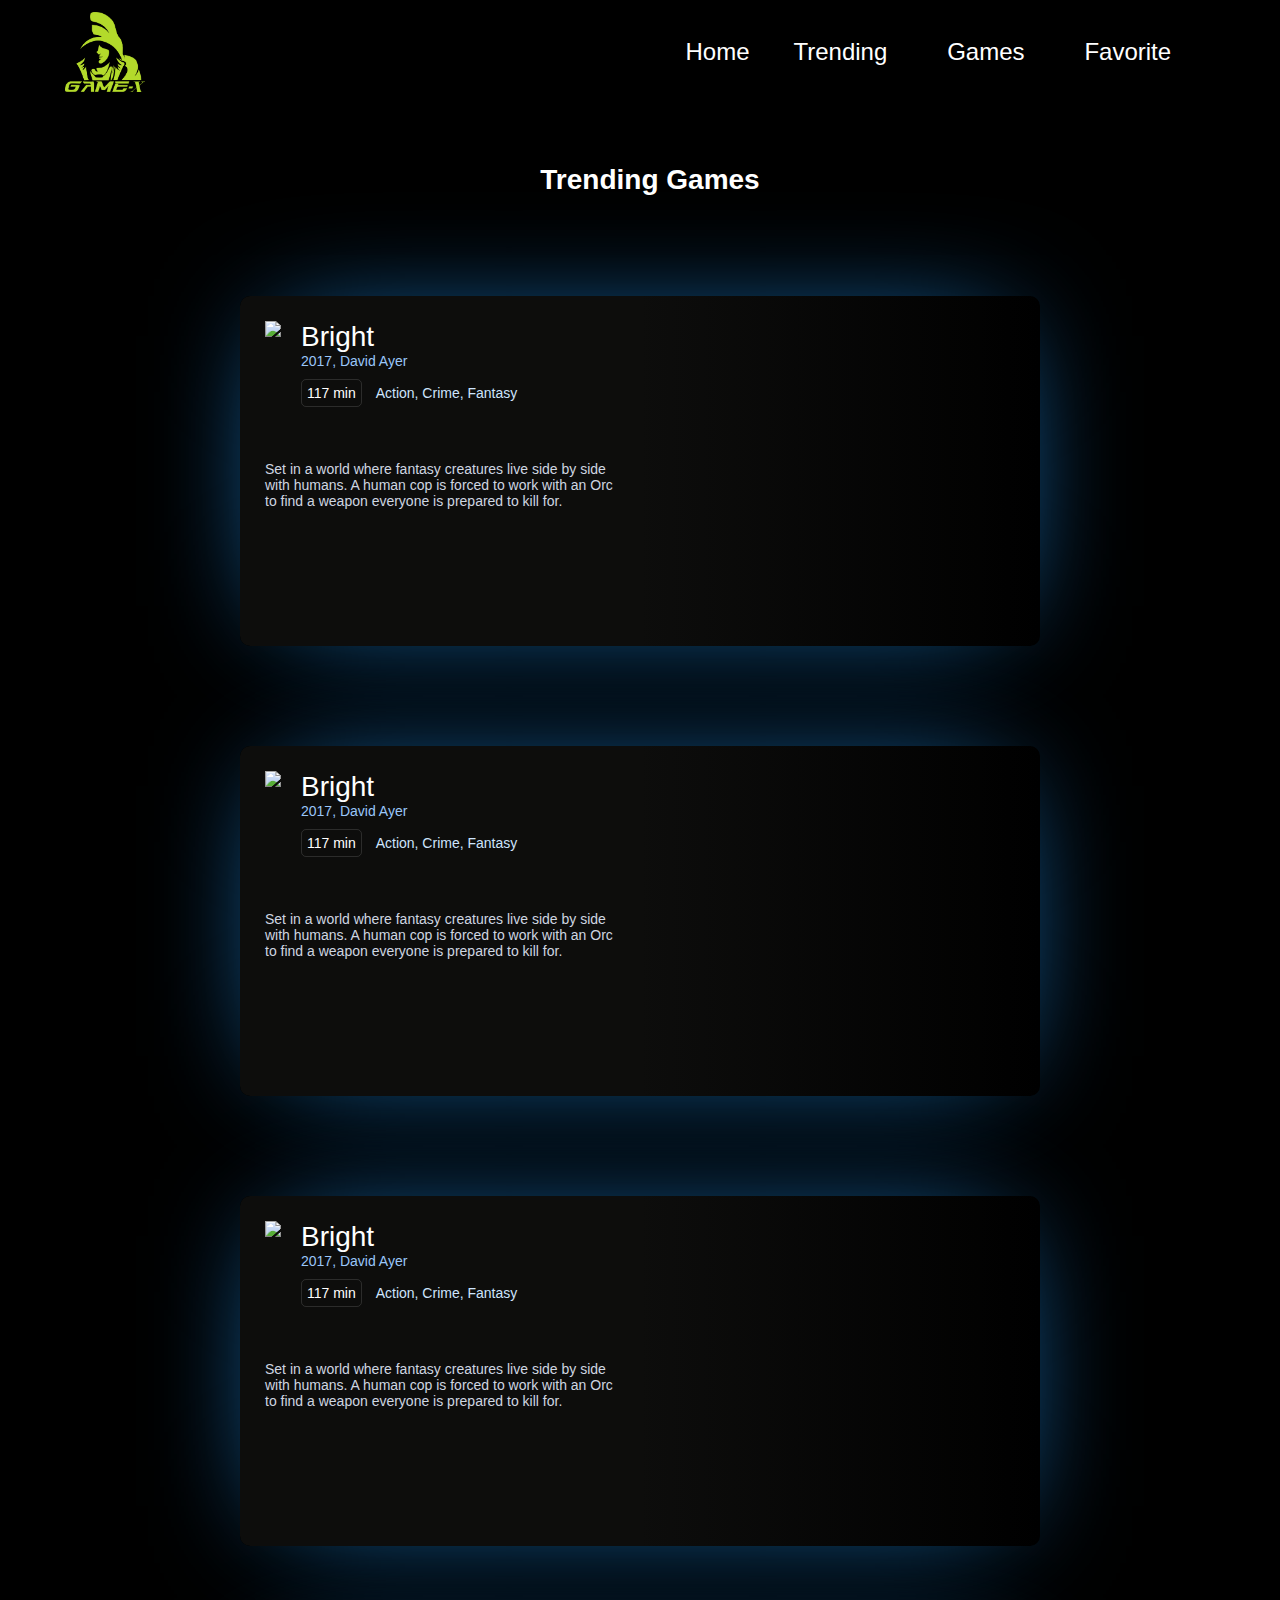
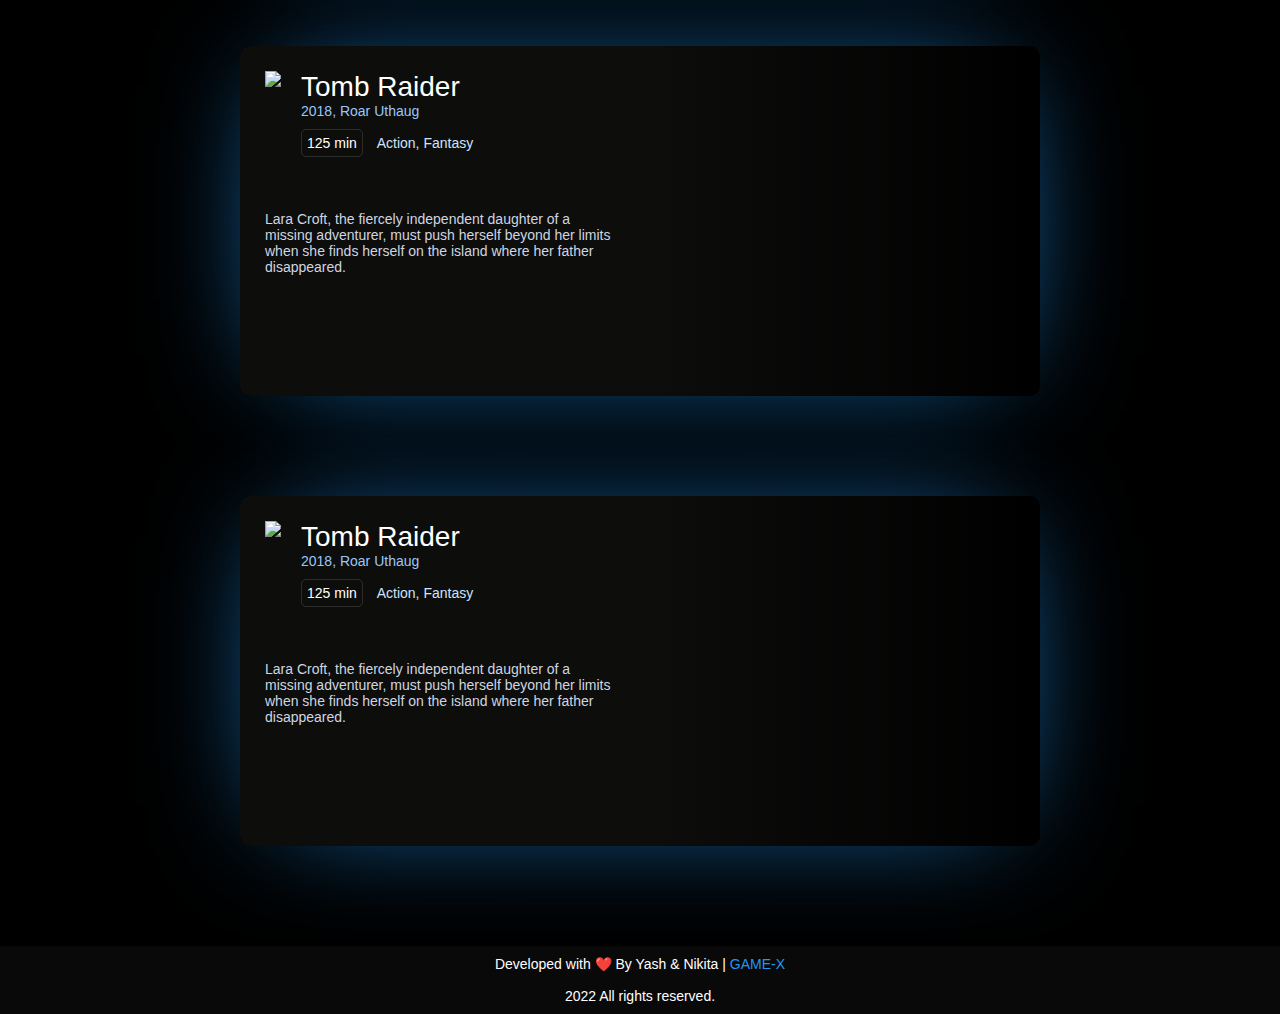
==== trending.html @ 0d8b8ec4 "Add files via upload" ====
<!DOCTYPE html>
<html lang="en">
<head>
    <meta charset="UTF-8">
    <meta http-equiv="X-UA-Compatible" content="IE=edge">
    <link rel="stylesheet" href="tailwind.css">
    <link rel="stylesheet" href="trending.css">
    <link rel="stylesheet" href="navbar.css">
    <meta name="viewport" content="width=device-width, initial-scale=1.0">
    <script src="https://kit.fontawesome.com/82ec37f9dc.js" crossorigin="anonymous"></script>
    <title>Document</title>
</head>
<body>
  <header class="header">
    <div class="container2">
        <div class="row align-items-center justify-content-between">
           <div class="logo" style="display:flex;flex-direction:row;justify-content: center;">
           <img src="GAME-X logo.png" style="width: 80px;"></img>
             
           </div>
           <input type="checkbox" id="nav-check"/>
           <label for="nav-check" class="nav-toggler">
              <span></span>
           </label>
           <nav class="nav">
              <ul>
                 <li><a href="index.html" >Home</a></li>
                 <li><a href="trending.html">Trending</a></li>
                 <li><div class="dropdown">
                  <button class="dropbtn">Games</button>
                  <div class="dropdown-content">
                  <a href="Movies.html">Action</a>
                  <a href="Movies.html">Sports</a>
                  <a href="Movies.html">Strategy</a>
                  <a href="Movies.html">Kids</a>
                  </div>
                </div>
                </li>
                 <li><a href="#">Favorite</a></li>
                 <li>
                 <!-- <button style="padding:10px,border-radius:20px,backgroundColor:#2E3134,color:#30FBEF">Request Demo &#8594;</button></li> -->
                 <!-- <button style="padding: 10px;border-radius:20px;background-color: #2E3134;color: #30FBEF;">Login &#8594;</button></li> -->
              </ul>
           </nav>
        </div>
    </div>
 </header>
    <div style="margin-top: 60px;color: white; text-align: center;"><h1 style="padding-left: 20px;">Trending Games</h1></div>
<div class="movie_card" id="bright">
  <div class="info_section">
    <div class="movie_header">
      <img class="locandina" src="https://movieplayer.net-cdn.it/t/images/2017/12/20/bright_jpg_191x283_crop_q85.jpg" />
      <h1>Bright</h1>
      <h4>2017, David Ayer</h4>
      <span class="minutes">117 min</span>
      <p class="type">Action, Crime, Fantasy</p>
    </div>
    <div class="movie_desc">
      <p class="text">
        Set in a world where fantasy creatures live side by side with humans. A human cop is forced to work with an Orc to find a weapon everyone is prepared to kill for.
      </p>
    </div>
    <div class="movie_social">
      <ul>
        <li><a href="#" class="N1"><i class="fa-solid fa-heart"></i></a></li>
        <li><a href="#" class="N1"><i class="fa-solid fa-share-nodes"></i></a></li>
        <li><a href="#" class="N1"><i class="fa-solid fa-download" ></i></a></li>
      </ul>
    </div>
  </div>
  <div class="blur_back bright_back"></div>
</div>

<div class="movie_card" id="bright">
    <div class="info_section">
      <div class="movie_header">
        <img class="locandina" src="https://movieplayer.net-cdn.it/t/images/2017/12/20/bright_jpg_191x283_crop_q85.jpg" />
        <h1>Bright</h1>
        <h4>2017, David Ayer</h4>
        <span class="minutes">117 min</span>
        <p class="type">Action, Crime, Fantasy</p>
      </div>
      <div class="movie_desc">
        <p class="text">
          Set in a world where fantasy creatures live side by side with humans. A human cop is forced to work with an Orc to find a weapon everyone is prepared to kill for.
        </p>
      </div>
      <div class="movie_social">
        <ul>
            <li><a href="#" class="N1"><i class="fa-solid fa-heart"></i></a></li>
            <li><a href="#" class="N1"><i class="fa-solid fa-share-nodes"></i></a></li>
            <li><a href="#" class="N1"><i class="fa-solid fa-download" ></i></a></li>
        </ul>
      </div>
    </div>
    <div class="blur_back bright_back"></div>
  </div>

  <div class="movie_card" id="bright">
    <div class="info_section">
      <div class="movie_header">
        <img class="locandina" src="https://movieplayer.net-cdn.it/t/images/2017/12/20/bright_jpg_191x283_crop_q85.jpg" />
        <h1>Bright</h1>
        <h4>2017, David Ayer</h4>
        <span class="minutes">117 min</span>
        <p class="type">Action, Crime, Fantasy</p>
      </div>
      <div class="movie_desc">
        <p class="text">
          Set in a world where fantasy creatures live side by side with humans. A human cop is forced to work with an Orc to find a weapon everyone is prepared to kill for.
        </p>
      </div>
      <div class="movie_social">
        <ul>
            <li><a href="#" class="N1"><i class="fa-solid fa-heart"></i></a></li>
            <li><a href="#" class="N1"><i class="fa-solid fa-share-nodes"></i></a></li>
            <li><a href="#" class="N1"><i class="fa-solid fa-download" ></i></a></li>
        </ul>
      </div>
    </div>
    <div class="blur_back bright_back"></div>
  </div>

  <div class="movie_card" id="tomb">
    <div class="info_section">
      <div class="movie_header">
        <img class="locandina" src="https://mr.comingsoon.it/imgdb/locandine/235x336/53750.jpg" />
        <h1>Tomb Raider</h1>
        <h4>2018, Roar Uthaug</h4>
        <span class="minutes">125 min</span>
        <p class="type">Action, Fantasy</p>
      </div>
      <div class="movie_desc">
        <p class="text">
          Lara Croft, the fiercely independent daughter of a missing adventurer, must push herself beyond her limits when she finds herself on the island where her father disappeared.
        </p>
      </div>
      <div class="movie_social">
        <ul>
            <li><a href="#" class="N1"><i class="fa-solid fa-heart"></i></a></li>
            <li><a href="#" class="N1"><i class="fa-solid fa-share-nodes"></i></a></li>
            <li><a href="#" class="N1"><i class="fa-solid fa-download" ></i></a></li>
        </ul>
      </div>
    </div>
    <div class="blur_back tomb_back"></div>
  </div>
  <div class="movie_card" id="tomb">
    <div class="info_section">
      <div class="movie_header">
        <img class="locandina" src="https://mr.comingsoon.it/imgdb/locandine/235x336/53750.jpg" />
        <h1>Tomb Raider</h1>
        <h4>2018, Roar Uthaug</h4>
        <span class="minutes">125 min</span>
        <p class="type">Action, Fantasy</p>
      </div>
      <div class="movie_desc">
        <p class="text">
          Lara Croft, the fiercely independent daughter of a missing adventurer, must push herself beyond her limits when she finds herself on the island where her father disappeared.
        </p>
      </div>
      <div class="movie_social">
        <ul>
            <li><a href="#" class="N1"><i class="fa-solid fa-heart"></i></a></li>
            <li><a href="#" class="N1"><i class="fa-solid fa-share-nodes"></i></a></li>
            <li><a href="#" class="N1"><i class="fa-solid fa-download" ></i></a></li>
        </ul>
      </div>
    </div>
    <div class="blur_back tomb_back"></div>
  </div>
<div class="bottom" style="background-color: rgba(18, 16, 16, 0.563);">
  <center>
      <span class="credit">Developed with ❤️ By Yash & Nikita | <a href="#" style="color: #2196f3;"> GAME-X</a></span><br>
      <br>
      <span class="far fa-copyright"></span><span>2022 All rights reserved.</span>
  </center>
</div>
</body>
</html>
---- trending.css ----
@import url("https://fonts.googleapis.com/css?family=Montserrat:300,400,700,800");
* {
  box-sizing: border-box;
  margin: 0;
}

html, body {
  margin: 0;
  background: black;
  font-family: "Montserrat", helvetica, arial, sans-serif;
  font-size: 14px;
  font-weight: 400;
}

.movie_card {
  position: relative;
  display: block;
  width: 800px;
  height: 350px;
  margin: 100px auto;
  overflow: hidden;
  border-radius: 10px;
  transition: all 0.4s;
}
.movie_card:hover {
  transform: scale(1.02);
  transition: all 0.4s;
}
.movie_card .info_section {
  position: relative;
  width: 100%;
  height: 100%;
  background-blend-mode: multiply;
  z-index: 2;
  border-radius: 10px;
}
.movie_card .info_section .movie_header {
  position: relative;
  padding: 25px;
  height: 40%;
}
.movie_card .info_section .movie_header h1 {
  color: #fff;
  font-weight: 400;
}
.movie_card .info_section .movie_header h4 {
  color: #9ac7fa;
  font-weight: 400;
}
.movie_card .info_section .movie_header .minutes {
  display: inline-block;
  margin-top: 10px;
  color: #fff;
  padding: 5px;
  border-radius: 5px;
  border: 1px solid rgba(255, 255, 255, 0.13);
}
.movie_card .info_section .movie_header .type {
  display: inline-block;
  color: #cee4fd;
  margin-left: 10px;
}
.movie_card .info_section .movie_header .locandina {
  position: relative;
  float: left;
  margin-right: 20px;
  height: 120px;
  box-shadow: 0 0 20px -10px rgba(0, 0, 0, 0.5);
}
.movie_card .info_section .movie_desc {
  padding: 25px;
  height: 50%;
}
.movie_card .info_section .movie_desc .text {
  color: #cfd6e1;
}
.movie_card .info_section .movie_social {
  height: 10%;
  padding-left: 15px;
  padding-bottom: 20px;
}
.movie_card .info_section .movie_social ul {
  list-style: none;
  padding: 0;
}
.movie_card .info_section .movie_social ul li {
  display: inline-block;
  color: rgba(255, 255, 255, 0.4);
  transition: color 0.3s;
  transition-delay: 0.15s;
  margin: 0 10px;
}
.movie_card .info_section .movie_social ul li:hover {
  transition: color 0.3s;
  color: rgba(255, 255, 255, 0.8);
}
.movie_card .info_section .movie_social ul li i {
  font-size: 19px;
  cursor: pointer;
}
.movie_card .blur_back {
  position: absolute;
  top: 0;
  z-index: 1;
  height: 100%;
  right: 0;
  background-size: cover;
  border-radius: 11px;
}
.N1{
    color: rgba(255, 255, 255, 0.815);
}
.N1:hover{
    color: rgba(194, 24, 24, 0.815);
}
@media screen and (min-width: 768px) {
  .movie_header {
    width: 60%;
  }

  .movie_desc {
    width: 50%;
  }

  .info_section {
    background: linear-gradient(to right, #0d0d0c 50%, transparent 100%);
  }

  .blur_back {
    width: 80%;
    background-position: -100% 10% !important;
  }
}
@media screen and (max-width: 768px) {
  .movie_card {
    width: 95%;
    margin: 70px auto;
    min-height: 350px;
    height: auto;
  }

  .blur_back {
    width: 100%;
    background-position: 50% 50% !important;
  }

  .movie_header {
    width: 100%;
    margin-top: 85px;
  }

  .movie_desc {
    width: 100%;
  }

  .info_section {
    background: linear-gradient(to top, #141413 50%, transparent 100%);
    display: inline-grid;
  }
}
#bright {
  box-shadow: 0px 0px 120px -40px #2196f3;
}
#bright:hover {
  box-shadow: 0px 0px 120px -55px #2196f3;
}

.bright_back {
  background: url("https://occ-0-2433-448.1.nflxso.net/art/cd5c9/3e192edf2027c536e25bb5d3b6ac93ced77cd5c9.jpg");
}

#tomb {
  box-shadow: 0px 0px 120px -40px #2196f3;
}
#tomb:hover {
  box-shadow: 0px 0px 120px -55px #2196f3;
}

.tomb_back {
  background: url("https://fsmedia.imgix.net/cd/c9/5e/ba/4817/4d9a/93f0/c776ec32ecbc/lara-crofts-neck-looks-unnatural-in-the-new-poster-for-tomb-raider.png");
}

#ave {
  box-shadow: 0px 0px 150px -45px rgba(199, 147, 75, 0.7);
  margin-bottom: 200px;
}
#ave:hover {
  box-shadow: 0px 0px 120px -55px rgba(199, 147, 75, 0.7);
}

.ave_back {
  background: url("https://www.gannett-cdn.com/-mm-/c03fd140debe8ad4c05cf81a5cad7ad61a12ce52/c=0-1580-2985-3266&r=x803&c=1600x800/local/-/media/2017/06/09/USATODAY/USATODAY/636326272873599176-Black-Panther-Teaser.jpg");
}
.bottom center{
  padding: 5px;
  font-size: 0.9375rem;
  background: #1d1b31;
}
.bottom center span{
  color: white;
}
.bottom center a{
  color: rgb(220, 190, 20);
  text-decoration: none;
}
.bottom center a:hover{
  text-decoration: underline;
}

.footer .footer-line{
  color: white;
  font-size: 1rem;
}


/* footer bottom styling */
.bottom center{
  padding: 10px;
  font-size: 1rem;
  background: var(--black);
}
.bottom center span{
  color: white;
}
.bottom center a{
  color: rgb(220, 190, 20);
  text-decoration: none;
}
.bottom center a:hover{
  text-decoration: underline;
}

.footer .footer-line{
  color: white;
  font-size: 1rem;
}
---- navbar.css ----
:root{
    --color-1: black;
  }
  body{
     overflow-x: hidden;
      font-family: sans-serif;
      background-color: black;
  }
  *{
      box-sizing: border-box;
      margin:0;
      padding:0;
  }
  a{
      text-decoration: none;
  }
  ul{
      list-style: none;
  }
  .container2{
      max-width: 1170px;
      margin: auto;
  }
  .row{
      display: flex;
      flex-wrap: wrap;
  }
  .align-items-center{
      align-items: center;
  }
  .justify-content-between{
      justify-content: space-between;
  }
  /*header*/
  .header{
      background-color: var(--color-1);
      padding:12px 0;
      position: relative;
  }
  .header .logo,
  .header .nav{
      padding:0 10px;
  }
  .header .logo a{
      font-size: 30px;
      color: white;
      text-transform: capitalize;
  }
  .header .nav ul li{
      display: inline-block;
      margin-left: 40px;
  }
  .header .nav ul li a{
      display: block;
      font-size: 24px;
      padding:10px 0;
      color: white;
      text-transform: capitalize;
      transition: all 0.5s ease;
  }
  .header .nav ul li a:hover,
  .header .nav ul li a.active{
      color: #2196f3;
      background-color: rgba(35, 74, 77, 0.492);
      padding: 15px;
      border-radius: 20%;
  }
  .header #nav-check{
      position: absolute;
      opacity:0;
      pointer-events: none;
  }
  .nav-toggler{
      height: 34px;
      width: 44px;
      background-color: transparent;
      /* border-radius: 4px black solid; */
      border: 1px solid black;
      cursor: pointer;
      display: none;
      align-items: center;
      justify-content: center;
      margin-right: 15px;
  }
  .nav-toggler span{
      display: block;
      height: 2px;
      width: 20px;
      background-color: black;
      position: relative;
  }
  .nav-toggler span::before,
  .nav-toggler span::after{
     content: '';
     position: absolute;
     width: 100%;
     height: 100%;
     background-color: rgb(5, 5, 5);
     left:0;
  }
  .nav-toggler span::before{
      top: -6px;
  }
  .nav-toggler span::after{
      top: 6px;
  }
  @media(max-width: 991px){
      .nav-toggler{
          display: flex;
          background-color: white;
      }
      .header .nav{
          position: absolute;
          left:0;
          top:100%;
          width: 100%;
          background-color: var(--color-1);
          border-top: 1px solid rgba(255,255,255,0.2);
          opacity:0;
          visibility: hidden;
      }
      .header .nav ul li{
          display: block;
          margin:0;
      }
      .header #nav-check:checked ~ .nav{
         opacity: 1;
         visibility: visible;
      }
      
      .header #nav-check:checked ~ .nav-toggler span{
          background-color: white;
      }
      .header #nav-check:checked ~ .nav-toggler span::before{
          top:0;
          transform: rotate(45deg);
      }
      .header #nav-check:checked ~ .nav-toggler span::after{
          top:0;
          transform: rotate(-45deg);
      }
  }
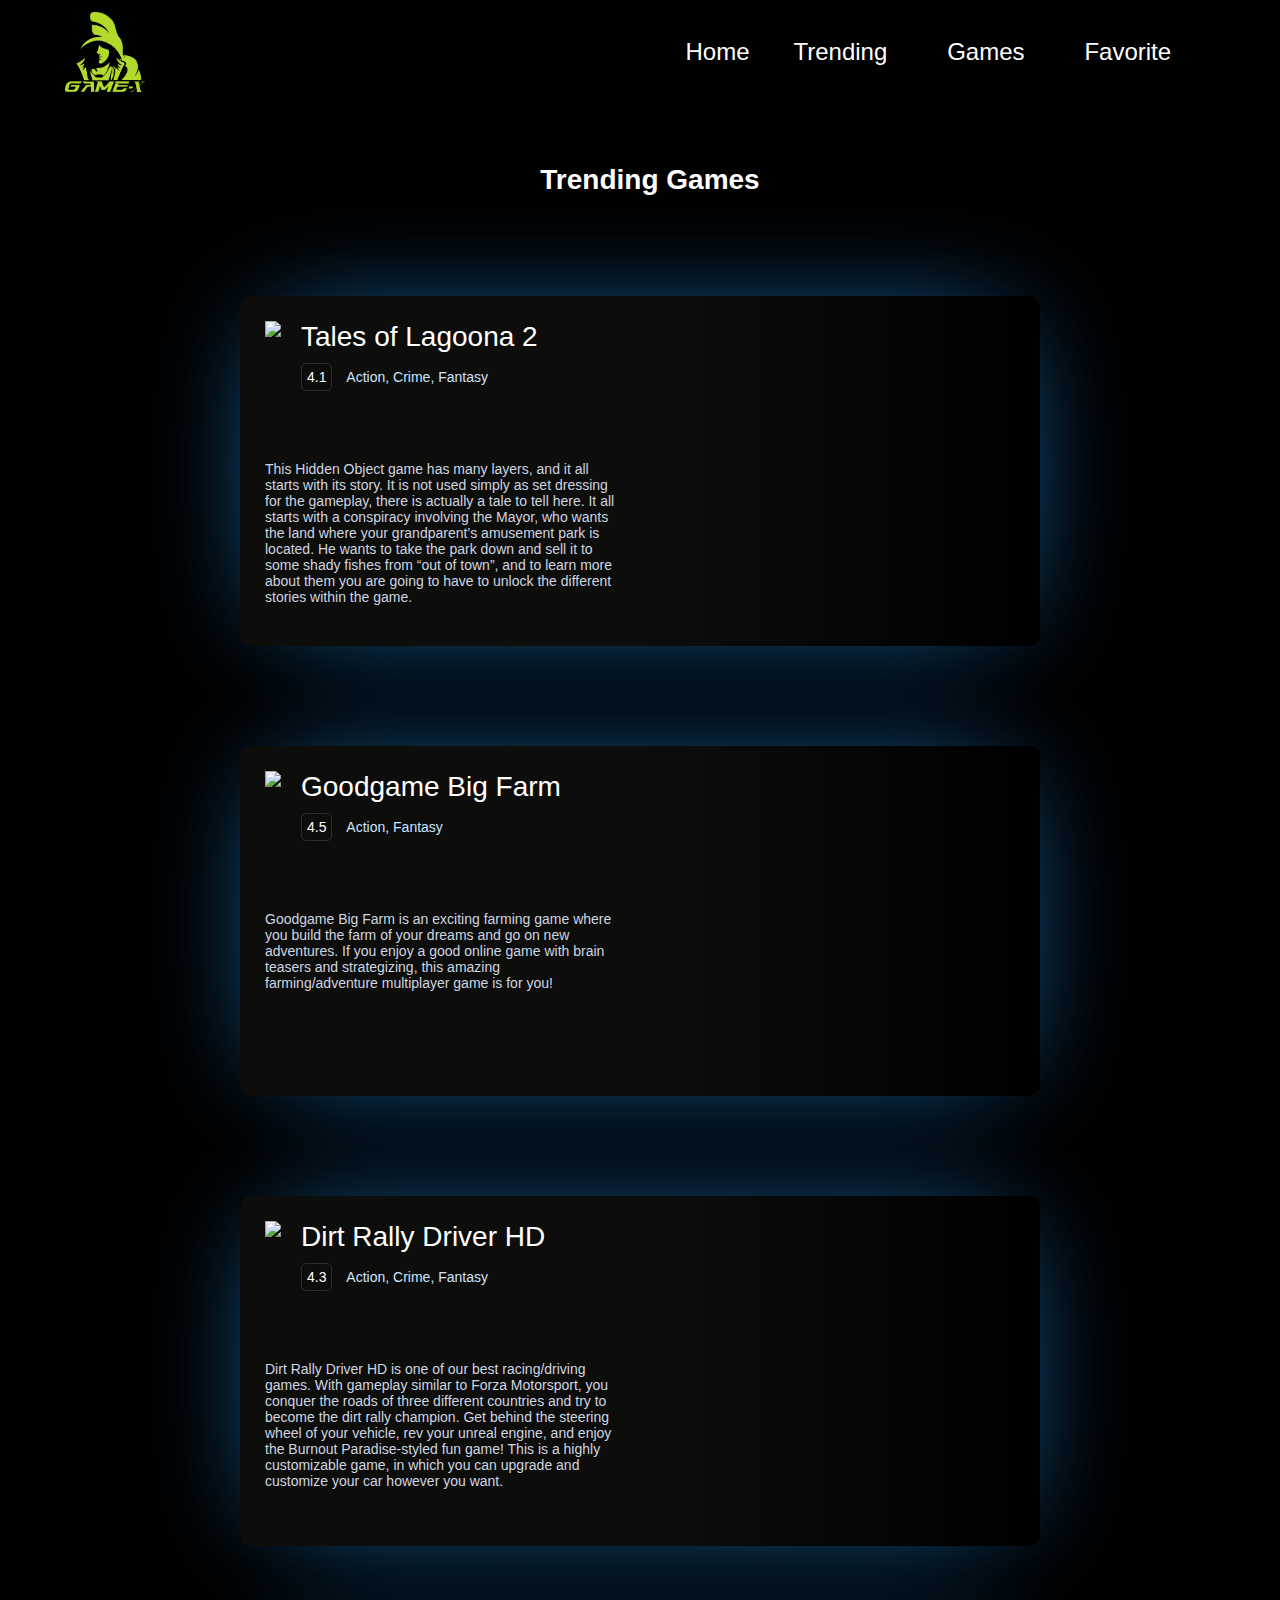
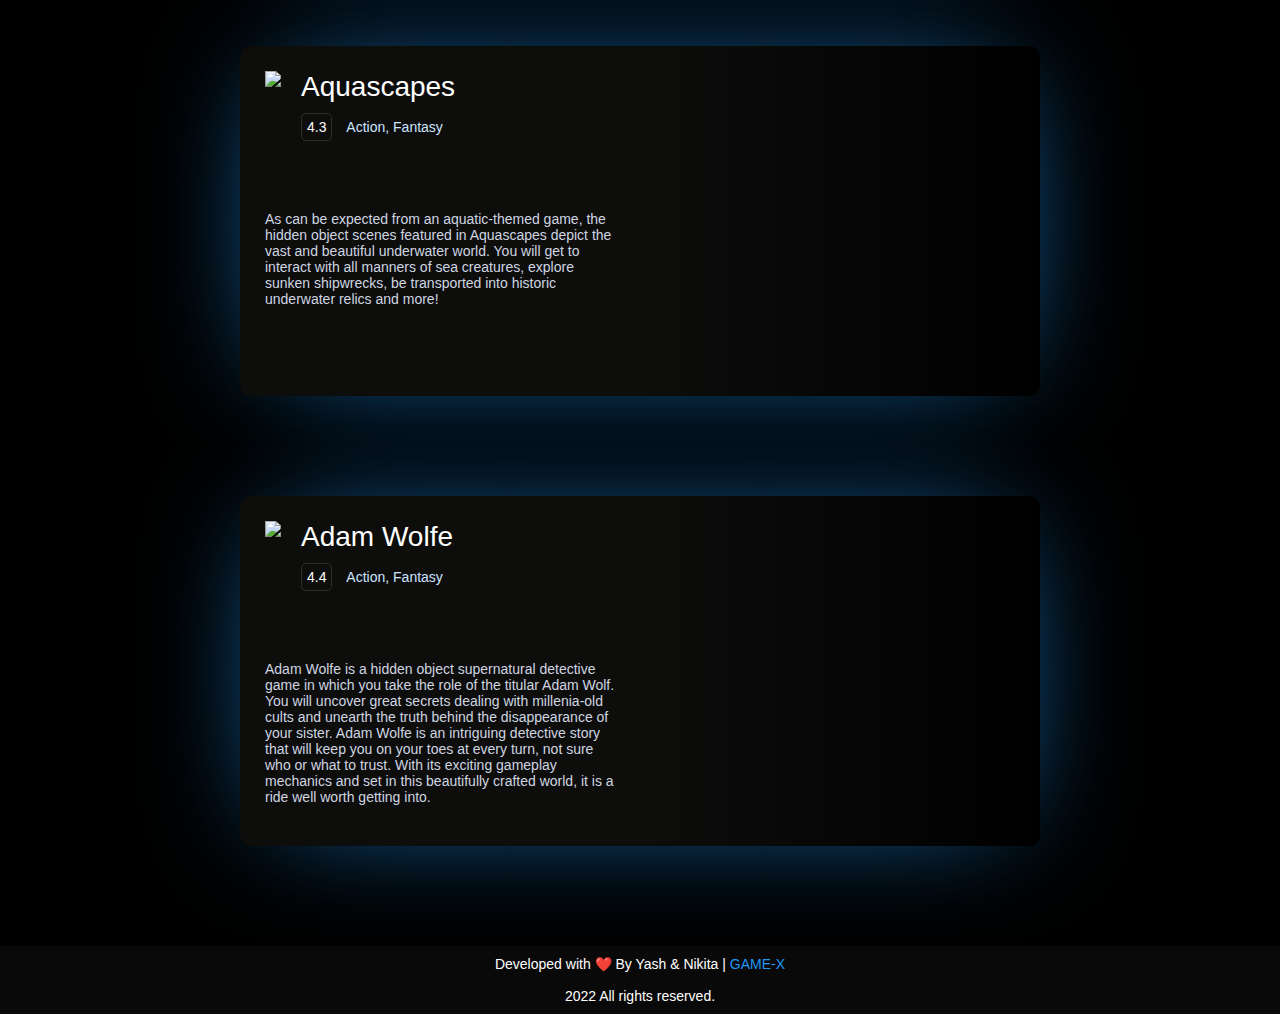
==== commit 4a0c8dcb: "Update trending.html" ====
--- a/trending.html
+++ b/trending.html
@@ -49,22 +49,23 @@
 <div class="movie_card" id="bright">
   <div class="info_section">
     <div class="movie_header">
-      <img class="locandina" src="https://movieplayer.net-cdn.it/t/images/2017/12/20/bright_jpg_191x283_crop_q85.jpg" />
-      <h1>Bright</h1>
-      <h4>2017, David Ayer</h4>
-      <span class="minutes">117 min</span>
+      <img class="locandina" src="b0.jpg" />
+      <h1>Tales of Lagoona 2</h1>
+      
+      <span class="minutes"><i class="fa-solid fa-star" style="color: yellow;"></i>4.1</span>
       <p class="type">Action, Crime, Fantasy</p>
     </div>
     <div class="movie_desc">
       <p class="text">
-        Set in a world where fantasy creatures live side by side with humans. A human cop is forced to work with an Orc to find a weapon everyone is prepared to kill for.
+        This Hidden Object game has many layers, and it all starts with its story. It is not used simply as set dressing for the gameplay, there is actually a tale to tell here.
+It all starts with a conspiracy involving the Mayor, who wants the land where your grandparent’s amusement park is located. He wants to take the park down and sell it to some shady fishes from “out of town”, and to learn more about them you are going to have to unlock the different stories within the game.
       </p>
     </div>
     <div class="movie_social">
       <ul>
         <li><a href="#" class="N1"><i class="fa-solid fa-heart"></i></a></li>
         <li><a href="#" class="N1"><i class="fa-solid fa-share-nodes"></i></a></li>
-        <li><a href="#" class="N1"><i class="fa-solid fa-download" ></i></a></li>
+        <li><a href="https://www.gametop.com/download-free-games/tales-of-lagoona-2/download.html" class="N1"><i class="fa-solid fa-download" ></i></a></li>
       </ul>
     </div>
   </div>
@@ -74,100 +75,102 @@
 <div class="movie_card" id="bright">
     <div class="info_section">
       <div class="movie_header">
-        <img class="locandina" src="https://movieplayer.net-cdn.it/t/images/2017/12/20/bright_jpg_191x283_crop_q85.jpg" />
-        <h1>Bright</h1>
-        <h4>2017, David Ayer</h4>
-        <span class="minutes">117 min</span>
-        <p class="type">Action, Crime, Fantasy</p>
+        <img class="locandina" src="b3.jpg" />
+        <h1>Goodgame Big Farm</h1>
+        
+        <span class="minutes"><i class="fa-solid fa-star" style="color: yellow;"></i>4.5</span>
+        <p class="type">Action, Fantasy</p>
       </div>
       <div class="movie_desc">
         <p class="text">
-          Set in a world where fantasy creatures live side by side with humans. A human cop is forced to work with an Orc to find a weapon everyone is prepared to kill for.
+          Goodgame Big Farm is an exciting farming game where you build the farm of your dreams and go on new adventures. If you enjoy a good online game with brain teasers and strategizing, this amazing farming/adventure multiplayer game is for you!
         </p>
       </div>
       <div class="movie_social">
         <ul>
             <li><a href="#" class="N1"><i class="fa-solid fa-heart"></i></a></li>
             <li><a href="#" class="N1"><i class="fa-solid fa-share-nodes"></i></a></li>
-            <li><a href="#" class="N1"><i class="fa-solid fa-download" ></i></a></li>
+            <li><a href="https://www.gametop.com/download-free-games/goodgame-big-farm/download.html" class="N1"><i class="fa-solid fa-download" ></i></a></li>
         </ul>
       </div>
     </div>
-    <div class="blur_back bright_back"></div>
+    <div class="blur_back bright_back t1"></div>
   </div>
 
   <div class="movie_card" id="bright">
     <div class="info_section">
       <div class="movie_header">
-        <img class="locandina" src="https://movieplayer.net-cdn.it/t/images/2017/12/20/bright_jpg_191x283_crop_q85.jpg" />
-        <h1>Bright</h1>
-        <h4>2017, David Ayer</h4>
-        <span class="minutes">117 min</span>
+        <img class="locandina" src="b1.jpg" />
+        <h1>Dirt Rally Driver HD </h1>
+        
+        <span class="minutes"><i class="fa-solid fa-star" style="color: yellow;"></i>4.3</span>
         <p class="type">Action, Crime, Fantasy</p>
       </div>
       <div class="movie_desc">
         <p class="text">
-          Set in a world where fantasy creatures live side by side with humans. A human cop is forced to work with an Orc to find a weapon everyone is prepared to kill for.
+          Dirt Rally Driver HD is one of our best racing/driving games. With gameplay similar to Forza Motorsport, you conquer the roads of three different countries and try to become the dirt rally champion. Get behind the steering wheel of your vehicle, rev your unreal engine, and enjoy the Burnout Paradise-styled fun game!
+This is a highly customizable game, in which you can upgrade and customize your car however you want. 
         </p>
       </div>
       <div class="movie_social">
         <ul>
             <li><a href="#" class="N1"><i class="fa-solid fa-heart"></i></a></li>
             <li><a href="#" class="N1"><i class="fa-solid fa-share-nodes"></i></a></li>
-            <li><a href="#" class="N1"><i class="fa-solid fa-download" ></i></a></li>
+            <li><a href="https://www.gametop.com/download-free-games/dirt-rally-driver-hd/download.html" class="N1"><i class="fa-solid fa-download" ></i></a></li>
         </ul>
       </div>
     </div>
-    <div class="blur_back bright_back"></div>
+    <div class="blur_back bright_back t2"></div>
   </div>
 
   <div class="movie_card" id="tomb">
     <div class="info_section">
       <div class="movie_header">
-        <img class="locandina" src="https://mr.comingsoon.it/imgdb/locandine/235x336/53750.jpg" />
-        <h1>Tomb Raider</h1>
-        <h4>2018, Roar Uthaug</h4>
-        <span class="minutes">125 min</span>
+        <img class="locandina" src="b2.jpg" />
+        <h1>Aquascapes</h1>
+      
+        <span class="minutes"><i class="fa-solid fa-star" style="color: yellow;"></i>4.3</span>
         <p class="type">Action, Fantasy</p>
       </div>
       <div class="movie_desc">
         <p class="text">
-          Lara Croft, the fiercely independent daughter of a missing adventurer, must push herself beyond her limits when she finds herself on the island where her father disappeared.
+          As can be expected from an aquatic-themed game, the hidden object scenes featured in Aquascapes depict the vast and beautiful underwater world. You will get to interact with all manners of sea creatures, explore sunken shipwrecks, be transported into historic underwater relics and more!
         </p>
       </div>
       <div class="movie_social">
         <ul>
             <li><a href="#" class="N1"><i class="fa-solid fa-heart"></i></a></li>
             <li><a href="#" class="N1"><i class="fa-solid fa-share-nodes"></i></a></li>
-            <li><a href="#" class="N1"><i class="fa-solid fa-download" ></i></a></li>
+            <li><a href="https://www.gametop.com/download-free-games/aquascapes/download.html" class="N1"><i class="fa-solid fa-download" ></i></a></li>
         </ul>
       </div>
     </div>
-    <div class="blur_back tomb_back"></div>
+    <div class="blur_back tomb_back t3"></div>
   </div>
   <div class="movie_card" id="tomb">
     <div class="info_section">
       <div class="movie_header">
-        <img class="locandina" src="https://mr.comingsoon.it/imgdb/locandine/235x336/53750.jpg" />
-        <h1>Tomb Raider</h1>
-        <h4>2018, Roar Uthaug</h4>
-        <span class="minutes">125 min</span>
+        <img class="locandina" src="b4.jpg" />
+        <h1>Adam Wolfe</h1>
+      
+        <span class="minutes"><i class="fa-solid fa-star" style="color: yellow;"></i>4.4</span>
         <p class="type">Action, Fantasy</p>
       </div>
       <div class="movie_desc">
         <p class="text">
-          Lara Croft, the fiercely independent daughter of a missing adventurer, must push herself beyond her limits when she finds herself on the island where her father disappeared.
+          Adam Wolfe is a hidden object supernatural detective game in which you take the role of the titular Adam Wolf. You will uncover great secrets dealing with millenia-old cults and unearth the truth behind the disappearance of your sister.
+ Adam Wolfe is an intriguing detective story that will keep you on your toes at every turn, not sure who or what to trust. With its exciting gameplay mechanics and set in this beautifully crafted world, it is a ride well worth getting into.
         </p>
       </div>
       <div class="movie_social">
         <ul>
             <li><a href="#" class="N1"><i class="fa-solid fa-heart"></i></a></li>
             <li><a href="#" class="N1"><i class="fa-solid fa-share-nodes"></i></a></li>
-            <li><a href="#" class="N1"><i class="fa-solid fa-download" ></i></a></li>
+            <li><a href="https://www.gametop.com/download-free-games/adam-wolfe/download.html" class="N1"><i class="fa-solid fa-download" ></i></a></li>
         </ul>
       </div>
     </div>
-    <div class="blur_back tomb_back"></div>
+    <div class="blur_back tomb_back t4"></div>
   </div>
 <div class="bottom" style="background-color: rgba(18, 16, 16, 0.563);">
   <center>
@@ -177,4 +180,4 @@
   </center>
 </div>
 </body>
-</html>+</html>
